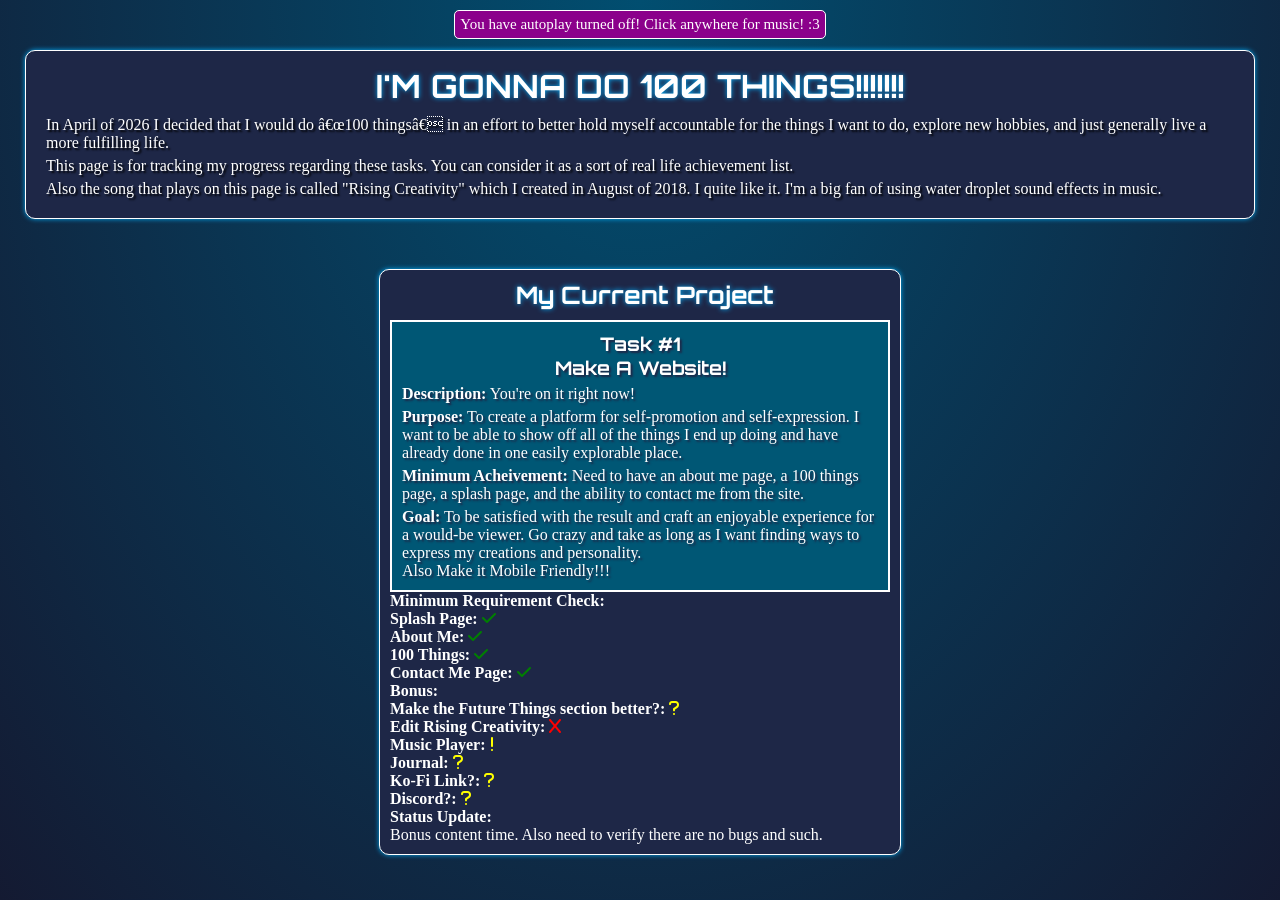
==== 100things.html @ 9cbc9d58 "Update" ====
<!DOCTYPE html>
<html lang="en">
    <head>
        <!-- Mobile Formatting -->
        <meta name="viewport" content="width=device-width, initial-scale=1.0">
        <!-- Icon -->
        <link rel="icon" href="Icon.ico">
        <!-- Title -->
        <title>100 Things</title>
        <!-- Font Awesome -->
        <link rel="stylesheet" href="https://cdnjs.cloudflare.com/ajax/libs/font-awesome/6.0.0/css/all.min.css" integrity="sha512-9usAa10IRO0HhonpyAIVpjrylPvoDwiPUiKdWk5t3PyolY1cOd4DSE0Ga+ri4AuTroPR5aQvXU9xC6qOPnzFeg==" crossorigin="anonymous" referrerpolicy="no-referrer">
        <!-- Fonts -->
        <link rel="preload" href="Star.ttf" as="font" type="font/ttf" crossorigin>
        <link rel="preconnect" href="https://fonts.googleapis.com">
        <link rel="preconnect" href="https://fonts.gstatic.com" crossorigin>
        <link href="https://fonts.googleapis.com/css2?family=Oregano:ital@0;1&Caudex:ital,wght@0,400;0,700;1,400;1,700&family=Architects+Daughter&family=Dancing+Script:wght@400..700&family=Indie+Flower&family=Orbitron:wght@400..900&family=Philosopher:ital,wght@0,400;0,700;1,400;1,700&family=Hachi+Maru+Pop&display=swap" rel="stylesheet">
        <!-- JQUERY -->
        <script src="https://code.jquery.com/jquery-3.5.1.min.js" integrity="sha256-9/aliU8dGd2tb6OSsuzixeV4y/faTqgFtohetphbbj0=" crossorigin="anonymous"></script>
        <!-- Scripts -->
        <script src="music.js"></script>
        <script defer src="100things.js"></script>
        <!-- Styles -->
        <link rel="stylesheet" href="main.css">
        <link rel="stylesheet" href="100things.css">
    </head>
    <body>
        <main>
            <div id="title-desc">
                <h1 id="title">I'M GONNA DO 100 THINGS!!!!!!!</h1>
                <section id="description">
                    <p>In April of 2026 I decided that I would do “100 things” in an effort to better hold myself accountable for the things I want to do, explore new hobbies, and just generally live a more fulfilling life.</p>
                    <p>This page is for tracking my progress regarding these tasks. You can consider it as a sort of real life achievement list.</p>
                    <p>Also the song that plays on this page is called "Rising Creativity" which I created in August of 2018. I quite like it. I'm a big fan of using water droplet sound effects in music.</p>
                </section>
            </div>
            <div id="main-task">
                <h2 id="main-task-title">My Current Project</h2>
                <section class="task">
                    <h3 class="task-title">Task #1</h3>
                    <h3 class="task-title">Make A Website!</h3>
                    <p class="task-description"><b>Description:</b> You're on it right now!</p>
                    <p class="purpose"><b>Purpose:</b> To create a platform for self-promotion and self-expression. I want to be able to show off all of the things I end up doing and have already done in one easily explorable place.</p>
                    <p class="minimum-acheivement"><b>Minimum Acheivement:</b> Need to have an about me page, a 100 things page, a splash page, and the ability to contact me from the site.</p>
                    <p class="goal"><b>Goal:</b> To be satisfied with the result and craft an enjoyable experience for a would-be viewer. Go crazy and take as long as I want finding ways to express my creations and personality.</p>
                    <p>Also Make it Mobile Friendly!!!</p>
                </section>
                <section id="main-task-bonus">
                    <p class="glow"><b>Minimum Requirement Check:</b></p>
                    <p><b>Splash Page:</b> <i class="fa-solid fa-check"></i></p>
                    <p><b>About Me:</b> <i class="fa-solid fa-check"></i></p>
                    <p><b>100 Things:</b> <i class="fa-solid fa-check"></i></p>
                    <p><b>Contact Me Page:</b> <i class="fa-solid fa-check"></i></p>
                    <p class="glow"><b>Bonus:</b></p>
                    <p><b>Make the Future Things section better?:</b> <i class="fa-solid fa-question"></i></p>
                    <p><b>Edit Rising Creativity:</b> <i class="fa-solid fa-x"></i></p>
                    <p><b>Music Player:</b> <i class="fa-solid fa-exclamation"></i></p>
                    <p><b>Journal:</b> <i class="fa-solid fa-question"></i></p>
                    <p><b>Ko-Fi Link?:</b> <i class="fa-solid fa-question"></i></p>
                    <p><b>Discord?:</b> <i class="fa-solid fa-question"></i></p>
                    <p class="glow"><b>Status Update:</b></p> 
                    <p>Bonus content time. Also need to verify there are no bugs and such.</p>
                </section>
                <!-- <i class="fa-solid fa-check"></i> -->
                <!-- <i class="fa-solid fa-exclamation"></i> -->
                <!-- <i class="fa-solid fa-question"></i> -->
                <!-- <i class="fa-solid fa-x"></i> --> 
            </div>
            <div id="future-things">
                <h2 id="future-things-title">Future Things</h2>
                <div id="task-grid">
                    <section class="task">
                        <h3 class="task-title">Task #???</h3>
                        <h3 class="task-title">Catch A Fish And Cook It</h3>
                        <p class="task-description"><b>Description:</b> I-a catch-a da feesh.</p>
                        <p class="purpose"><b>Purpose:</b> To go on an adventure and experience new things!</p>
                        <p class="minimum-acheivement"><b>Minimum Acheivement:</b> Catch and cook a fish!</p>
                        <p class="goal"><b>Goal:</b> Eat a fish of my own catching.</p>
                    </section>
                    <section class="task">
                        <h3 class="task-title">Task #???</h3>
                        <h3 class="task-title">Make a Successful Erotic Audio (Beat My High Score)</h3>
                        <p class="task-description"><b>Description:</b> Create erotic audios and post them to GWA.</p>
                        <p class="purpose"><b>Purpose:</b> This was fun when I did it the first time around. I wanna try it again.</p>
                        <p class="minimum-acheivement"><b>Minimum Acheivement:</b> Post 7 erotic audios.</p>
                        <p class="goal"><b>Goal:</b> Get more listens on a new audio than my old ones got.</p>
                    </section>
                    <section class="task">
                        <h3 class="task-title">Task #???</h3>
                        <h3 class="task-title">Make Business Cards</h3>
                        <p class="task-description"><b>Description:</b> Make a bunch of custom business cards and such.</p>
                        <p class="purpose"><b>Purpose:</b> Something to give people I meet to promote myself and feed traffic to my creations.</p>
                        <p class="minimum-acheivement"><b>Minimum Acheivement:</b> Make the business cards.</p>
                        <p class="goal"><b>Goal:</b> Include custom artwork on the card.</p>
                    </section>
                    <section class="task">
                        <h3 class="task-title">Task #???</h3>
                        <h3 class="task-title">Make A Song With Tina</h3>
                        <p class="task-description"><b>Description:</b> Create a lyrical song with Tina!</p>
                        <p class="purpose"><b>Purpose:</b> Engage in collaborative creation!</p>
                        <p class="minimum-acheivement"><b>Minimum Acheivement:</b> Produce a song.</p>
                        <p class="goal"><b>Goal:</b> Produce the song? Should think about this more once I actually intend on doing it.</p>
                    </section>
                    <section class="task">
                        <h3 class="task-title">Task #???</h3>
                        <h3 class="task-title">Learn to Draw Pts I, II, & III</h3>
                        <p class="task-description"><b>Description:</b> I want to learn to draw!</p>
                        <p class="purpose"><b>Purpose:</b> To become an artist!</p>
                        <p class="minimum-acheivement"><b>Minimum Acheivement:</b> Finish Proko Introduction to Drawing, Figure Course, and Drawabox</p>
                        <p class="goal"><b>Goal:</b> Once done, fulfill all of the 'commissions' Tina has given me.</p>
                    </section>
                    <section class="task">
                        <h3 class="task-title">Task #???</h3>
                        <h3 class="task-title">Build Something</h3>
                        <p class="task-description"><b>Description:</b> I'm not sure what yet.</p>
                        <p class="purpose"><b>Purpose:</b> ???</p>
                        <p class="minimum-acheivement"><b>Minimum Acheivement:</b> Build da thing.</p>
                        <p class="goal"><b>Goal:</b> ???</p>
                    </section>
                    <section class="task">
                        <h3 class="task-title">Task #???</h3>
                        <h3 class="task-title">Organize Physical Competition</h3>
                        <p class="task-description"><b>Description:</b> I wanna do some sports with the girls (and boys).</p>
                        <p class="purpose"><b>Purpose:</b> Competition, Physical Activity, Something Fun To Pour Our Spirits Into!</p>
                        <p class="minimum-acheivement"><b>Minimum Acheivement:</b> Organize and participate in SPORTS.</p>
                        <p class="goal"><b>Goal:</b> Win!</p>
                    </section>
                    <section class="task">
                        <h3 class="task-title">Task #???</h3>
                        <h3 class="task-title">Perform at Open Mic Pts I & II</h3>
                        <p class="task-description"><b>Description:</b>  Go to an open mic and sing or something!</p>
                        <p class="purpose"><b>Purpose:</b> Put myself out there and perform!</p>
                        <p class="minimum-acheivement"><b>Minimum Acheivement:</b> Perform in front of a crowd. Level 1: Karaoke, Level 2: Something Original</p>
                        <p class="goal"><b>Goal:</b> Don't mess up!</p>
                    </section>
                    <section class="task">
                        <h3 class="task-title">Task #???</h3>
                        <h3 class="task-title">Compose and Conduct a Musical Performance</h3>
                        <p class="task-description"><b>Description:</b> This one's gonna be a tough one. Lots of practice and training will be required. This is like a months long endeavor.</p>
                        <p class="purpose"><b>Purpose:</b> Perform my music, live.</p>
                        <p class="minimum-acheivement"><b>Minimum Acheivement:</b> Perform for any friends not participating.</p>
                        <p class="goal"><b>Goal:</b> Perform publically somehow? Network to make this happen? Contact a university? A community center? Not sure.</p>
                    </section>
                    <section class="task">
                        <h3 class="task-title">Task #???</h3>
                        <h3 class="task-title">Make a Friend!</h3>
                        <p class="task-description"><b>Description:</b> (Silly Style) This is just an excuse to put myself out there and socialize with people who seem cool.</p>
                        <p class="purpose"><b>Purpose:</b> Make friends and socialize.</p>
                        <p class="minimum-acheivement"><b>Minimum Acheivement:</b> My new friend must sign a document saying they are my friend. (It is okay if real lasting friendship does not come from this. It's not actually about this.)</p>
                        <p class="goal"><b>Goal:</b> It's not about that, but maybe the full goal is to still make real lasting friends anyway.</p>
                    </section>
                    <section class="task">
                        <h3 class="task-title">Task #???</h3>
                        <h3 class="task-title">Run a Full Tabletop Roleplaying Scenario</h3>
                        <p class="task-description"><b>Description:</b> Be the GAME MASTER.</p>
                        <p class="purpose"><b>Purpose:</b> I have so many rpg ideas but I've never gotten one off the ground. Let's actually commit to making it happen this time.</p>
                        <p class="minimum-acheivement"><b>Minimum Acheivement:</b> One Full Scenario Completed</p>
                        <p class="goal"><b>Goal:</b> Maybe try to do a full campaign though?</p>
                    </section>
                    <section class="task">
                        <h3 class="task-title">Task #???</h3>
                        <h3 class="task-title">Kamigawa Cube</h3>
                        <p class="task-description"><b>Description:</b> Make a Kamigawa Cube for Tina and friends to play magic.</p>
                        <p class="purpose"><b>Purpose:</b> NEO is still my favorite set of all time and I wanna introduce Tina to sealed with a set I know is fire.</p>
                        <p class="minimum-acheivement"><b>Minimum Acheivement:</b> Create and play a game with the cube.</p>
                        <p class="goal"><b>Goal:</b> Same as minimum achievement.</p>
                    </section>
                    <section class="task">
                        <h3 class="task-title">Task #???</h3>
                        <h3 class="task-title">Diner Day!</h3>
                        <p class="task-description"><b>Description:</b> Run a fake diner with Tina!</p>
                        <p class="purpose"><b>Purpose:</b> Family gets together and eats good food and has a good time! Tina and I get to have fun makin things!</p>
                        <p class="minimum-acheivement"><b>Minimum Acheivement:</b> Not sure yet.</p>
                        <p class="goal"><b>Goal:</b> Not sure yet.</p>
                    </section>
                    <section class="task">
                        <h3 class="task-title">Task #???</h3>
                        <h3 class="task-title">Finish My Writing Ideas (Mult-Part)</h3>
                        <p class="task-description"><b>Description:</b> Finish all my writings.</p>
                        <p class="purpose"><b>Purpose:</b> I gotta commit to finisihing the things I make!</p>
                        <p class="minimum-acheivement"><b>Minimum Acheivement:</b> Finish all da writings. Can switch off of this task everytime I finish one.</p>
                        <p class="goal"><b>Goal:</b> Same as minimum achievement.</p>
                    </section>
                    <section class="task">
                        <h3 class="task-title">Task #???</h3>
                        <h3 class="task-title">Compose a Full Album of Instrumental Themes</h3>
                        <p class="task-description"><b>Description:</b> I can remake the Steve themes? Make new ones? Do something different entirely? Will have to think on it.</p>
                        <p class="purpose"><b>Purpose:</b> I've been kinda feeling the urge to compose recently. Might focus on this next after the website is done.</p>
                        <p class="minimum-acheivement"><b>Minimum Acheivement:</b> Album of at least... 5 songs?</p>
                        <p class="goal"><b>Goal:</b> Go even further beyond!</p>
                    </section>
                    <section class="task">
                        <h3 class="task-title">Task #???</h3>
                        <h3 class="task-title">Beat [Nine Sols],[Terraria],[Factorio],[Disco Elysium],[Entire MGS Series]</h3>
                        <p class="task-description"><b>Description:</b> I gots to actually sit down and commit to finishin da vidya games.</p>
                        <p class="purpose"><b>Purpose:</b> Beat good games. Experience good art.</p>
                        <p class="minimum-acheivement"><b>Minimum Acheivement:</b> Beat the game.</p>
                        <p class="goal"><b>Goal:</b> Max out the game when appropriate.</p>
                    </section>
                    <section class="task">
                        <h3 class="task-title">Task #???</h3>
                        <h3 class="task-title">Design a Character, Make a Vtuber Model</h3>
                        <p class="task-description"><b>Description:</b> I want to design Luna, and then make a vtuber model for her, and then stream with it. Streaming is a task for another day though. I gotta learn how to draw better first.</p>
                        <p class="purpose"><b>Purpose:</b> Kinda wanna stream all the games I'm gonna play, but I need a model for that, and I need to have a design for that. Which means drawing comes before this one.</p>
                        <p class="minimum-acheivement"><b>Minimum Acheivement:</b> Make a model.</p>
                        <p class="goal"><b>Goal:</b> Have it be fucking beautiful and adorable.</p>
                    </section>

                </div>
            </div>
            <div id="final-task-container">
                <h2 id="final-task-title">The Final Task</h2>
                <div id="the-final-task">
                        <section class="task" id="final-task">
                            <h3 class="task-title">Task #100</h3>
                            <h3 class="task-title">100% Celeste (Every Golden Strawberry)</h3>
                            <p class="task-description"><b>Description:</b> This is the big one. And I want it to be last. I want to get every golden strawberry while streaming with my vtuber model that I made. The ultimate final challenge to overcome. The end of a long and beautiful journey.</p>
                            <p class="purpose"><b>Purpose:</b> There is a top to this mountain. And I must reach it.</p>
                            <p class="minimum-acheivement"><b>Minimum Acheivement:</b> There is no minimum achievement. It's all or nothing. A true test of my will.</p>
                            <p class="goal"><b>Goal:</b> 100% Celeste</p>
                        </section>
                </div>
            </div>
            <a id="splash-page" href="index.html">Return to Splash Page</a>
        </main>
    </body>
    <audio autoplay id="song">
        <source src="RisingCreativity.mp3" type="audio/ogg">
    </audio>
</html>
---- main.css ----
@font-face {
  font-family: StarLitNight;
  src: url('Star.ttf');
}

:root{
    --Mikey: rgb(4, 255, 171);
    --Melody: burlywood;
    --KittyWolf: magenta;
    --PhoenixSteve: rgb(0, 174, 255);
    --Marshmallow: pink;
    --Luna: rgb(164, 77, 190);
    --Color: var(--Melody);
    --Color2: var(--KittyWolf);
    --Color3: var(--PhoenixSteve);
    --Color4: var(--Marshmallow);
    interpolate-size: allow-keywords;
}

*{
    margin: 0;
    padding: 0;
    box-sizing: border-box;
    cursor: default;
}

html{
    height: 100%;
    width: 100%;
}

menu{
    list-style-type: none;
}

body{
    height: 100%;
    width: 100%;

    display:flex;
    justify-content: center;
    align-items:center;
    flex-direction:column;

    background-color: black;
    color: white;

    overflow: hidden;
}

#title-section{
    display:flex;
    flex-direction:row;
}

#welcome-message{
    text-align:center;
    border-bottom: solid;
    border-bottom-color: var(--Color);
    margin-bottom: 5px;
    padding-bottom: 3px;
    height: 50px;
    font-family:"Jura";
}

#title-text{
    display:flex;
    flex-direction:column;
}

#title-image{

}

#quick-nav{
    text-align: center;
    display:flex;
    flex-direction:row;
    justify-content: center;;
    width:500px;
    padding-bottom:10px;
    font-family:"Jura";
    max-width:-webkit-fill-available;
    max-width: -moz-available;
}
.quick-nav-button{
    text-align:center;
    width: -moz-available;
    width: -webkit-fill-available;
}

#main-section{
    text-align:center;
    margin-top:5px;
    padding: 20px;
    padding-top:10px;
    /* mobile */
    width:inherit;
    align-items: center;
    display: flex;
    flex-direction: column;
}
li{
    padding-top:10px;
}
.link-title:hover{
    cursor:pointer;
}

a:link {
  color: var(--Color4);
  background-color: transparent;
  text-decoration: none;
}

a:visited {
  color: white;
  background-color: transparent;
  text-decoration: none;
}
a.color2:link {
  color: var(--Color2);
  background-color: transparent;
  text-decoration: none;
}

a.color3:link {
  color: var(--Color3);
  background-color: transparent;
  text-decoration: none;
}

a.quick-nav-button:link{
color: white;
  background-color: transparent;
  text-decoration: none;
}
a.quick-nav-button:visited{
    color: white;
  background-color: transparent;
  text-decoration: none;
}

.quick-nav-button:hover{
    cursor:pointer;
}

.Mikey{
    color: var(--Mikey);
    font-family:"Philosopher";
}

.Melody{
    color: var(--Melody);
    font-family:"Dancing Script";
}

.KittyWolf{
    color: var(--KittyWolf);
    font-family:"Architects Daughter";
}

.PhoenixSteve{
    color: var(--PhoenixSteve);
    font-family:"Orbitron";
}

.Marshmallow{
    color: var(--Marshmallow);
    font-family:"Indie Flower";
}

.Luna{
    color: var(--Luna);
    font-family:"StarLitNight"
}

#silly-quote{
    text-align:center;
    border-bottom: solid;
    border-color: var(--Color);
    padding-bottom: 5px;
    font-family: "architects daughter";
    user-select: none; 
}
#silly-quote:hover{
    cursor:pointer;
}

.fa-reddit{
    color: #FF5700;
    background-color:white;
    border-radius: 100%;
}

.fa-youtube{
    color:#FF0000;
    background-color:white;
    border-radius:5px;
}

#options{
    font-size:16px;
}

.link-title{
    font-family:"Jura";
    font-weight:bold;
}
.link-description{
    font-weight: normal;
}

#music-popup{
    position: absolute;
    top: 0;
    background-color: darkmagenta;
    padding: 5px;
    border: solid 1px;
    border-radius: 5px;
    font-family: "Jura";
    font-size: 15px;
    margin-top: 10px;
    transition: 1000ms;
    transform: translateY(-100px);
    text-align:center;
}

#play-music{
    padding-top:5px;
    font-family:Jura;
    position:absolute;
    bottom:10px;
    text-align:center;
}
#play-music:hover{
    cursor:pointer;
    color:aqua;
}

#splash-page{
    padding-top:5px;
    font-family:Jura;
    position:absolute;
    bottom:10px;
}

#splash-page:hover{
    cursor:pointer;
    color:aqua;
}

a#splash-page:link{
    color: white;
    background-color: transparent;
    text-decoration: none;
}

.fa-check{
    color:green;
}

.fa-exclamation{
    color:yellow;
}
.fa-question{
    color:yellow;
}

.fa-x{
    color: red;
}
---- 100things.css ----
#title{
    font-family: "Orbitron";
    color: white;
    text-shadow: 0px 0px 5px #03A9F4;   
    text-align: center;
    padding-top:5px;
}
body{
    background: rgb(1, 78, 112);
    background: radial-gradient(at top, rgba(1, 78, 112, 1) 0%, rgba(20, 26, 50, 1) 100%);
    justify-content: flex-start;
    overflow:hidden;
}

#title-desc{
    margin-top: 50px;
    padding: 10px;
    margin-left: 25px;
    margin-right: 25px;
    background-color: #1E2747;
    border: solid 1px white;
    border-radius: 10px;
    box-shadow: 0px 0px 5px #03A9F4;
}

#description{
    padding: 10px;
    font-family: "Jura";
    text-shadow: 2px 2px 2px #000000;
    padding-bottom:5px;
}

#description > p {
    padding-bottom:5px;
}

#main-task{
    margin: 50px;
    padding: 10px;
    padding-right:0px;
    background-color: #1E2747;
    border: solid 1px white;
    border-radius: 10px;
    box-shadow: 0px 0px 5px #03A9F4;
    margin-left:25px;
    margin-right:25px;
}

#main-task-title{
    font-family:"Orbitron";
    text-align:center;
    text-shadow: 0px 0px 5px #03A9F4;
}

#future-things-title{
    font-family:"Orbitron";
    text-align:center;
    text-shadow: 0px 0px 5px #03A9F4;
}

.task{
    background-color: #005775;
    border: solid white 2px;
    padding: 10px;
    margin-top: 10px;
    font-family:"Jura";
    text-shadow: 2px 2px 2px #1E2747;
    margin-right:10px;
    max-width:500px;
}

.task-title{
    font-family: 'Orbitron';
    text-align:center;
}

#future-things{
    background-color: #1E2747;
    border: solid 1px white;
    border-radius: 10px;
    box-shadow: 0px 0px 5px #03A9F4;
    padding: 10px;
    padding-right:0px;
    max-width: 1542px;
    margin-bottom:10px;
    margin-left:25px;
    margin-right:25px;
}

#task-grid{
    display: flex;
    flex-wrap: wrap;
    justify-content: center;
}

.task-description{
    margin-top:5px;
    margin-bottom:5px;
}

.minimum-acheivement{
    margin-top:5px;
    margin-bottom:5px;
}

#splash-page{
    position:static;
    padding-bottom: 20px;
}

main{
    display: flex;
    flex-direction: column;
    align-items: center;
    overflow-y:scroll;
    width: 100%;
    height:100%;
}
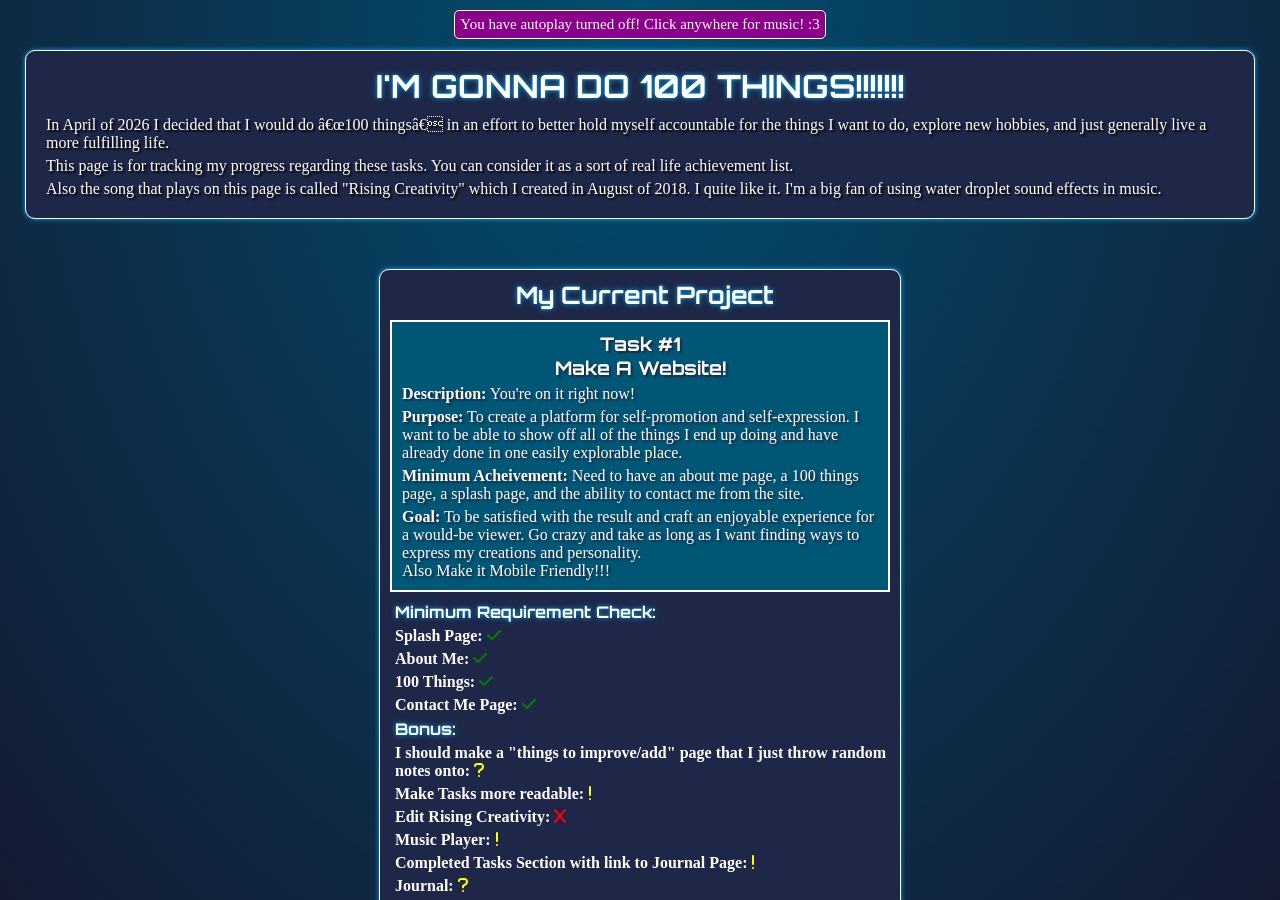
==== commit f3a376b0: "Late Night Update" ====
--- a/100things.html
+++ b/100things.html
@@ -51,9 +51,11 @@
                     <p><b>100 Things:</b> <i class="fa-solid fa-check"></i></p>
                     <p><b>Contact Me Page:</b> <i class="fa-solid fa-check"></i></p>
                     <p class="glow"><b>Bonus:</b></p>
-                    <p><b>Make the Future Things section better?:</b> <i class="fa-solid fa-question"></i></p>
+                    <p><b>I should make a "things to improve/add" page that I just throw random notes onto:</b> <i class="fa-solid fa-question"></i></p>
+                    <p><b>Make Tasks more readable:</b> <i class="fa-solid fa-exclamation"></i></p>
                     <p><b>Edit Rising Creativity:</b> <i class="fa-solid fa-x"></i></p>
                     <p><b>Music Player:</b> <i class="fa-solid fa-exclamation"></i></p>
+                    <p><b>Completed Tasks Section with link to Journal Page:</b> <i class="fa-solid fa-exclamation"></i></p>
                     <p><b>Journal:</b> <i class="fa-solid fa-question"></i></p>
                     <p><b>Ko-Fi Link?:</b> <i class="fa-solid fa-question"></i></p>
                     <p><b>Discord?:</b> <i class="fa-solid fa-question"></i></p>
@@ -65,11 +67,22 @@
                 <!-- <i class="fa-solid fa-question"></i> -->
                 <!-- <i class="fa-solid fa-x"></i> --> 
             </div>
+            <div id="completed-tasks">
+                <h2 id="completed-tasks-title">Completed Tasks</h2>
+                <section class="task completed-task">
+                    <h3 class="task-title">Task #1</h3>
+                    <h3 class="task-title">Make A Website!</h3>
+                    <p class="task-description"><b>Finished Product</b></p>
+                    <div class="product">
+                        <p><a href="https://lunakittywolf.github.io">My Site!</a></p>
+                        <p>You're on it right now!</p>
+                    </div>
+                </section>
+            </div>
             <div id="future-things">
                 <h2 id="future-things-title">Future Things</h2>
                 <div id="task-grid">
                     <section class="task">
-                        <h3 class="task-title">Task #???</h3>
                         <h3 class="task-title">Catch A Fish And Cook It</h3>
                         <p class="task-description"><b>Description:</b> I-a catch-a da feesh.</p>
                         <p class="purpose"><b>Purpose:</b> To go on an adventure and experience new things!</p>
@@ -77,7 +90,6 @@
                         <p class="goal"><b>Goal:</b> Eat a fish of my own catching.</p>
                     </section>
                     <section class="task">
-                        <h3 class="task-title">Task #???</h3>
                         <h3 class="task-title">Make a Successful Erotic Audio (Beat My High Score)</h3>
                         <p class="task-description"><b>Description:</b> Create erotic audios and post them to GWA.</p>
                         <p class="purpose"><b>Purpose:</b> This was fun when I did it the first time around. I wanna try it again.</p>
@@ -85,7 +97,6 @@
                         <p class="goal"><b>Goal:</b> Get more listens on a new audio than my old ones got.</p>
                     </section>
                     <section class="task">
-                        <h3 class="task-title">Task #???</h3>
                         <h3 class="task-title">Make Business Cards</h3>
                         <p class="task-description"><b>Description:</b> Make a bunch of custom business cards and such.</p>
                         <p class="purpose"><b>Purpose:</b> Something to give people I meet to promote myself and feed traffic to my creations.</p>
@@ -93,7 +104,6 @@
                         <p class="goal"><b>Goal:</b> Include custom artwork on the card.</p>
                     </section>
                     <section class="task">
-                        <h3 class="task-title">Task #???</h3>
                         <h3 class="task-title">Make A Song With Tina</h3>
                         <p class="task-description"><b>Description:</b> Create a lyrical song with Tina!</p>
                         <p class="purpose"><b>Purpose:</b> Engage in collaborative creation!</p>
@@ -101,7 +111,6 @@
                         <p class="goal"><b>Goal:</b> Produce the song? Should think about this more once I actually intend on doing it.</p>
                     </section>
                     <section class="task">
-                        <h3 class="task-title">Task #???</h3>
                         <h3 class="task-title">Learn to Draw Pts I, II, & III</h3>
                         <p class="task-description"><b>Description:</b> I want to learn to draw!</p>
                         <p class="purpose"><b>Purpose:</b> To become an artist!</p>
@@ -109,7 +118,6 @@
                         <p class="goal"><b>Goal:</b> Once done, fulfill all of the 'commissions' Tina has given me.</p>
                     </section>
                     <section class="task">
-                        <h3 class="task-title">Task #???</h3>
                         <h3 class="task-title">Build Something</h3>
                         <p class="task-description"><b>Description:</b> I'm not sure what yet.</p>
                         <p class="purpose"><b>Purpose:</b> ???</p>
@@ -117,7 +125,6 @@
                         <p class="goal"><b>Goal:</b> ???</p>
                     </section>
                     <section class="task">
-                        <h3 class="task-title">Task #???</h3>
                         <h3 class="task-title">Organize Physical Competition</h3>
                         <p class="task-description"><b>Description:</b> I wanna do some sports with the girls (and boys).</p>
                         <p class="purpose"><b>Purpose:</b> Competition, Physical Activity, Something Fun To Pour Our Spirits Into!</p>
@@ -125,7 +132,6 @@
                         <p class="goal"><b>Goal:</b> Win!</p>
                     </section>
                     <section class="task">
-                        <h3 class="task-title">Task #???</h3>
                         <h3 class="task-title">Perform at Open Mic Pts I & II</h3>
                         <p class="task-description"><b>Description:</b>  Go to an open mic and sing or something!</p>
                         <p class="purpose"><b>Purpose:</b> Put myself out there and perform!</p>
@@ -133,7 +139,6 @@
                         <p class="goal"><b>Goal:</b> Don't mess up!</p>
                     </section>
                     <section class="task">
-                        <h3 class="task-title">Task #???</h3>
                         <h3 class="task-title">Compose and Conduct a Musical Performance</h3>
                         <p class="task-description"><b>Description:</b> This one's gonna be a tough one. Lots of practice and training will be required. This is like a months long endeavor.</p>
                         <p class="purpose"><b>Purpose:</b> Perform my music, live.</p>
@@ -141,7 +146,6 @@
                         <p class="goal"><b>Goal:</b> Perform publically somehow? Network to make this happen? Contact a university? A community center? Not sure.</p>
                     </section>
                     <section class="task">
-                        <h3 class="task-title">Task #???</h3>
                         <h3 class="task-title">Make a Friend!</h3>
                         <p class="task-description"><b>Description:</b> (Silly Style) This is just an excuse to put myself out there and socialize with people who seem cool.</p>
                         <p class="purpose"><b>Purpose:</b> Make friends and socialize.</p>
@@ -149,7 +153,6 @@
                         <p class="goal"><b>Goal:</b> It's not about that, but maybe the full goal is to still make real lasting friends anyway.</p>
                     </section>
                     <section class="task">
-                        <h3 class="task-title">Task #???</h3>
                         <h3 class="task-title">Run a Full Tabletop Roleplaying Scenario</h3>
                         <p class="task-description"><b>Description:</b> Be the GAME MASTER.</p>
                         <p class="purpose"><b>Purpose:</b> I have so many rpg ideas but I've never gotten one off the ground. Let's actually commit to making it happen this time.</p>
@@ -157,7 +160,6 @@
                         <p class="goal"><b>Goal:</b> Maybe try to do a full campaign though?</p>
                     </section>
                     <section class="task">
-                        <h3 class="task-title">Task #???</h3>
                         <h3 class="task-title">Kamigawa Cube</h3>
                         <p class="task-description"><b>Description:</b> Make a Kamigawa Cube for Tina and friends to play magic.</p>
                         <p class="purpose"><b>Purpose:</b> NEO is still my favorite set of all time and I wanna introduce Tina to sealed with a set I know is fire.</p>
@@ -165,7 +167,6 @@
                         <p class="goal"><b>Goal:</b> Same as minimum achievement.</p>
                     </section>
                     <section class="task">
-                        <h3 class="task-title">Task #???</h3>
                         <h3 class="task-title">Diner Day!</h3>
                         <p class="task-description"><b>Description:</b> Run a fake diner with Tina!</p>
                         <p class="purpose"><b>Purpose:</b> Family gets together and eats good food and has a good time! Tina and I get to have fun makin things!</p>
@@ -173,7 +174,6 @@
                         <p class="goal"><b>Goal:</b> Not sure yet.</p>
                     </section>
                     <section class="task">
-                        <h3 class="task-title">Task #???</h3>
                         <h3 class="task-title">Finish My Writing Ideas (Mult-Part)</h3>
                         <p class="task-description"><b>Description:</b> Finish all my writings.</p>
                         <p class="purpose"><b>Purpose:</b> I gotta commit to finisihing the things I make!</p>
@@ -181,7 +181,6 @@
                         <p class="goal"><b>Goal:</b> Same as minimum achievement.</p>
                     </section>
                     <section class="task">
-                        <h3 class="task-title">Task #???</h3>
                         <h3 class="task-title">Compose a Full Album of Instrumental Themes</h3>
                         <p class="task-description"><b>Description:</b> I can remake the Steve themes? Make new ones? Do something different entirely? Will have to think on it.</p>
                         <p class="purpose"><b>Purpose:</b> I've been kinda feeling the urge to compose recently. Might focus on this next after the website is done.</p>
@@ -189,7 +188,6 @@
                         <p class="goal"><b>Goal:</b> Go even further beyond!</p>
                     </section>
                     <section class="task">
-                        <h3 class="task-title">Task #???</h3>
                         <h3 class="task-title">Beat [Nine Sols],[Terraria],[Factorio],[Disco Elysium],[Entire MGS Series]</h3>
                         <p class="task-description"><b>Description:</b> I gots to actually sit down and commit to finishin da vidya games.</p>
                         <p class="purpose"><b>Purpose:</b> Beat good games. Experience good art.</p>
@@ -197,7 +195,6 @@
                         <p class="goal"><b>Goal:</b> Max out the game when appropriate.</p>
                     </section>
                     <section class="task">
-                        <h3 class="task-title">Task #???</h3>
                         <h3 class="task-title">Design a Character, Make a Vtuber Model</h3>
                         <p class="task-description"><b>Description:</b> I want to design Luna, and then make a vtuber model for her, and then stream with it. Streaming is a task for another day though. I gotta learn how to draw better first.</p>
                         <p class="purpose"><b>Purpose:</b> Kinda wanna stream all the games I'm gonna play, but I need a model for that, and I need to have a design for that. Which means drawing comes before this one.</p>
--- a/100things.css
+++ b/100things.css
@@ -44,6 +44,9 @@
     box-shadow: 0px 0px 5px #03A9F4;
     margin-left:25px;
     margin-right:25px;
+    align-items: center;
+    display: flex;
+    flex-direction: column;
 }
 
 #main-task-title{
@@ -66,7 +69,7 @@
     font-family:"Jura";
     text-shadow: 2px 2px 2px #1E2747;
     margin-right:10px;
-    max-width:500px;
+    width:500px;
 }
 
 .task-title{
@@ -115,4 +118,96 @@
     overflow-y:scroll;
     width: 100%;
     height:100%;
+}
+
+#main-task-bonus{
+    font-family: Jura;
+    max-width: 500px;
+    padding-top: 10px;
+}
+#main-task-bonus > p{
+    padding-bottom:5px;
+}
+
+.glow{
+    font-family: 'Orbitron';
+    text-shadow: 0px 0px 5px #03A9F4;
+}
+
+#the-final-task{
+    background-color: #f9e1f9;
+    border: solid 1px white;
+    border-radius: 10px;
+    box-shadow: 0px 0px 20px #d478ff;
+    padding: 10px;
+    padding-right: 0px;
+    max-width: 1542px;
+    margin-bottom: 10px;
+    margin-left: 25px;
+    margin-right: 25px;
+    padding-top: 0px;
+    margin-top:10px;
+}
+
+#final-task{
+    background-color: #890080;
+}
+
+#final-task-container{
+    background: radial-gradient(rgb(185 80 155) 50%, rgba(246, 42, 147, 1) 100%);
+    border: solid 1px white;
+    border-radius: 10px;
+    box-shadow: 0px 0px 5px #03A9F4;
+    padding: 10px;
+    padding-right: 0px;
+    max-width: 1542px;
+    margin-bottom: 10px;
+    margin-left: 25px;
+    margin-right: 25px;
+    margin-top:20px;
+}
+#final-task-title{
+    font-family: "Orbitron";
+    text-align: center;
+    text-shadow: 0px 0px 5px #ef00ff;
+}
+
+.completed-task{
+    width:250px;
+}
+
+.completed-task > p{
+    text-align:center;
+}
+
+.product{
+    text-align:center;
+    background-color:#518e9b;
+    padding:10px;
+}
+
+a:hover{
+    cursor:pointer
+}
+
+#completed-tasks{
+    background-color: #1E2747;
+    border: solid 1px white;
+    border-radius: 10px;
+    box-shadow: 0px 0px 5px #03A9F4;
+    padding: 10px;
+    padding-right: 0px;
+    max-width: 1542px;
+    margin-bottom: 10px;
+    margin-left: 25px;
+    margin-right: 25px;
+    margin-bottom:50px;
+    margin-right: 10px;
+}
+
+#completed-tasks-title{
+    font-family: "Orbitron";
+    text-align: center;
+    text-shadow: 0px 0px 5px #03A9F4;
+    margin-right:10px;
 }
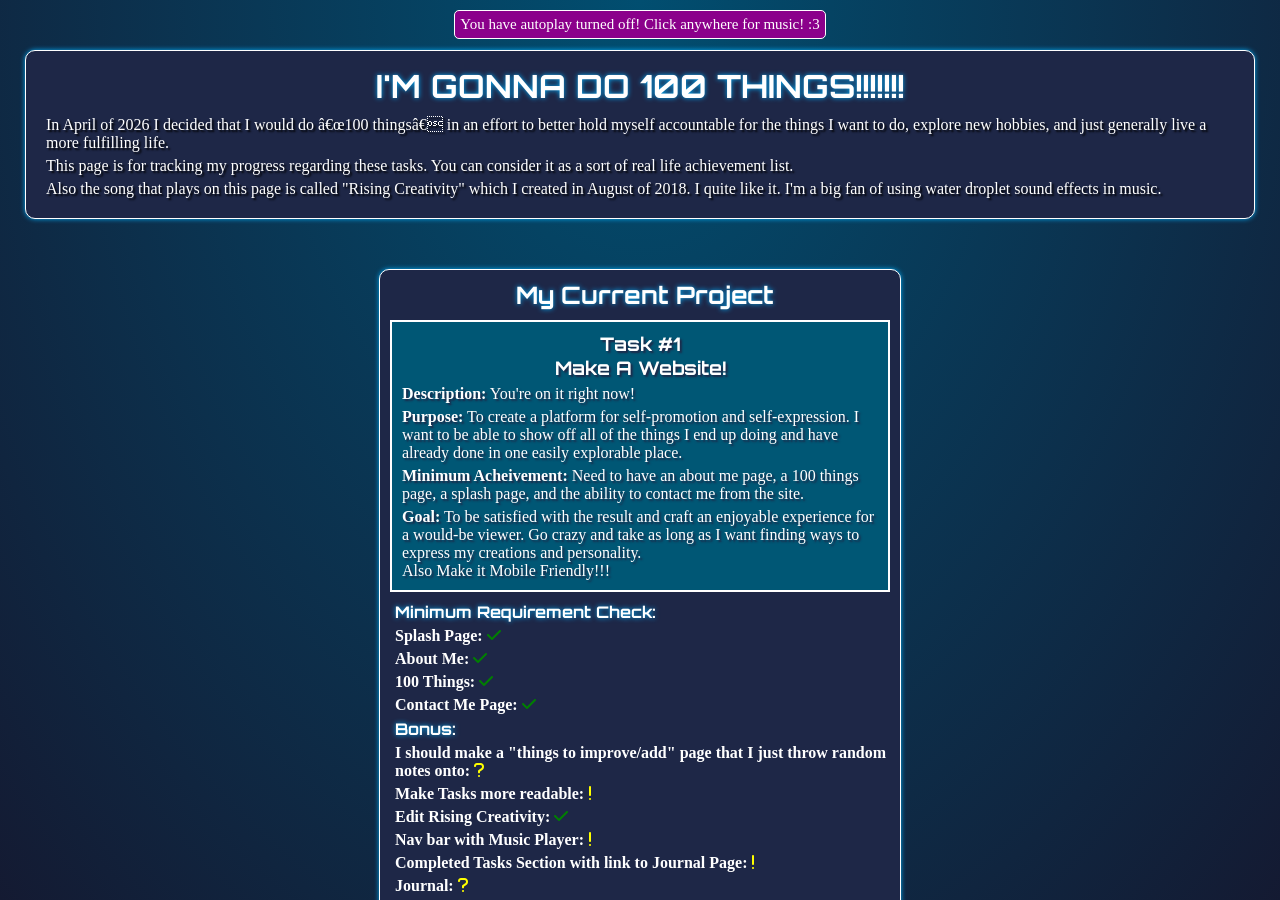
==== commit d7515bd9: "100 Things Update" ====
--- a/100things.html
+++ b/100things.html
@@ -53,12 +53,13 @@
                     <p class="glow"><b>Bonus:</b></p>
                     <p><b>I should make a "things to improve/add" page that I just throw random notes onto:</b> <i class="fa-solid fa-question"></i></p>
                     <p><b>Make Tasks more readable:</b> <i class="fa-solid fa-exclamation"></i></p>
-                    <p><b>Edit Rising Creativity:</b> <i class="fa-solid fa-x"></i></p>
-                    <p><b>Music Player:</b> <i class="fa-solid fa-exclamation"></i></p>
+                    <p><b>Edit Rising Creativity:</b> <i class="fa-solid fa-check"></i></p>
+                    <p><b>Nav bar with Music Player:</b> <i class="fa-solid fa-exclamation"></i></p>
                     <p><b>Completed Tasks Section with link to Journal Page:</b> <i class="fa-solid fa-exclamation"></i></p>
                     <p><b>Journal:</b> <i class="fa-solid fa-question"></i></p>
                     <p><b>Ko-Fi Link?:</b> <i class="fa-solid fa-question"></i></p>
                     <p><b>Discord?:</b> <i class="fa-solid fa-question"></i></p>
+                    <p><b>Organize Files Better</b> <i class="fa-solid fa-exclamation"></i></p>
                     <p class="glow"><b>Status Update:</b></p> 
                     <p>Bonus content time. Also need to verify there are no bugs and such.</p>
                 </section>
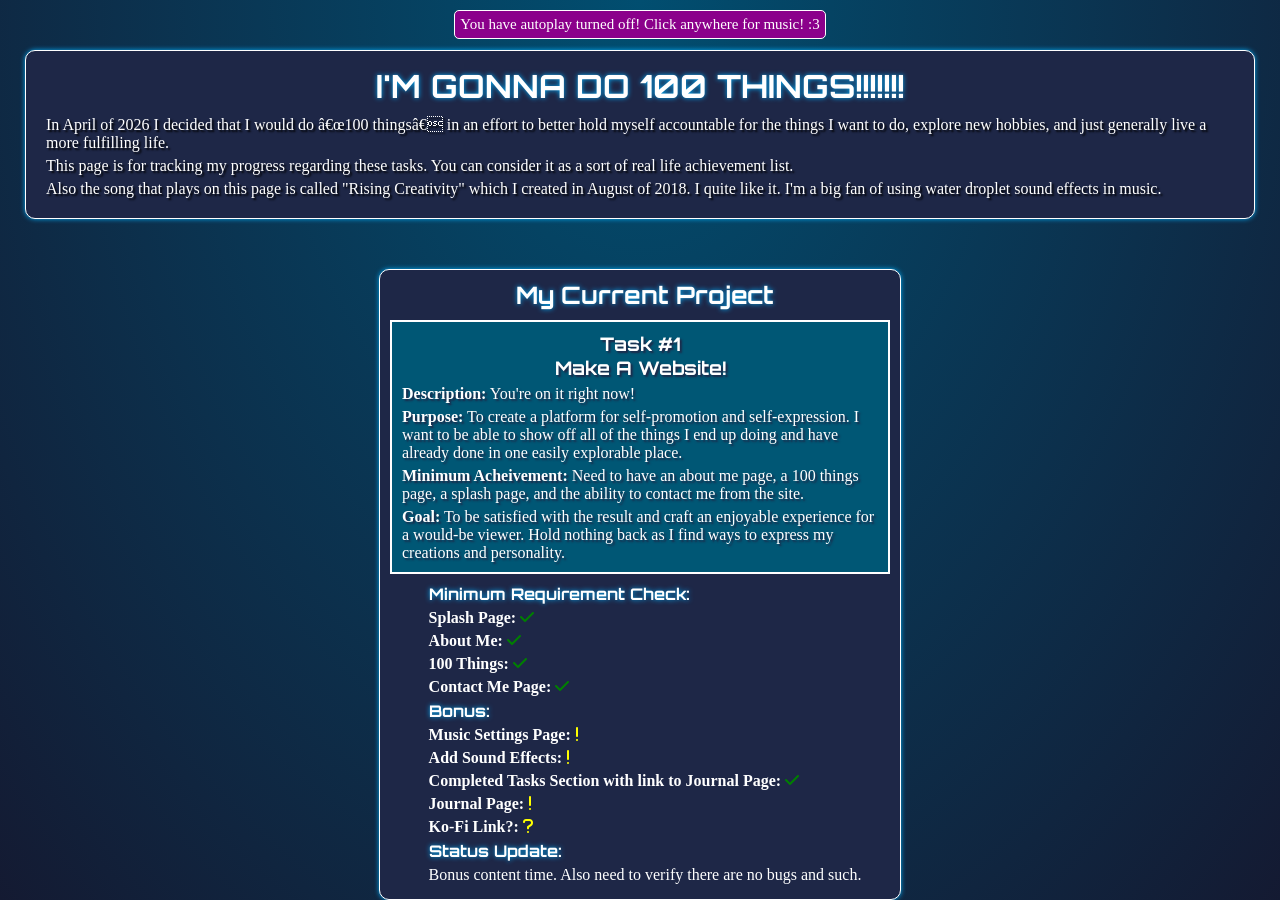
==== commit d60dc4be: "Added Music Volume and other changes" ====
--- a/100things.html
+++ b/100things.html
@@ -4,24 +4,24 @@
         <!-- Mobile Formatting -->
         <meta name="viewport" content="width=device-width, initial-scale=1.0">
         <!-- Icon -->
-        <link rel="icon" href="Icon.ico">
+        <link rel="icon" href="assets/Icon.ico">
         <!-- Title -->
         <title>100 Things</title>
         <!-- Font Awesome -->
         <link rel="stylesheet" href="https://cdnjs.cloudflare.com/ajax/libs/font-awesome/6.0.0/css/all.min.css" integrity="sha512-9usAa10IRO0HhonpyAIVpjrylPvoDwiPUiKdWk5t3PyolY1cOd4DSE0Ga+ri4AuTroPR5aQvXU9xC6qOPnzFeg==" crossorigin="anonymous" referrerpolicy="no-referrer">
         <!-- Fonts -->
-        <link rel="preload" href="Star.ttf" as="font" type="font/ttf" crossorigin>
+        <link rel="preload" href="assets/Star.ttf" as="font" type="font/ttf" crossorigin>
         <link rel="preconnect" href="https://fonts.googleapis.com">
         <link rel="preconnect" href="https://fonts.gstatic.com" crossorigin>
         <link href="https://fonts.googleapis.com/css2?family=Oregano:ital@0;1&Caudex:ital,wght@0,400;0,700;1,400;1,700&family=Architects+Daughter&family=Dancing+Script:wght@400..700&family=Indie+Flower&family=Orbitron:wght@400..900&family=Philosopher:ital,wght@0,400;0,700;1,400;1,700&family=Hachi+Maru+Pop&display=swap" rel="stylesheet">
         <!-- JQUERY -->
         <script src="https://code.jquery.com/jquery-3.5.1.min.js" integrity="sha256-9/aliU8dGd2tb6OSsuzixeV4y/faTqgFtohetphbbj0=" crossorigin="anonymous"></script>
         <!-- Scripts -->
-        <script src="music.js"></script>
-        <script defer src="100things.js"></script>
+        <script src="scripts/music.js"></script>
+        <script defer src="scripts/100things.js"></script>
         <!-- Styles -->
-        <link rel="stylesheet" href="main.css">
-        <link rel="stylesheet" href="100things.css">
+        <link rel="stylesheet" href="styles/main.css">
+        <link rel="stylesheet" href="styles/100things.css">
     </head>
     <body>
         <main>
@@ -35,14 +35,13 @@
             </div>
             <div id="main-task">
                 <h2 id="main-task-title">My Current Project</h2>
-                <section class="task">
+                <section class="current-task task">
                     <h3 class="task-title">Task #1</h3>
                     <h3 class="task-title">Make A Website!</h3>
                     <p class="task-description"><b>Description:</b> You're on it right now!</p>
-                    <p class="purpose"><b>Purpose:</b> To create a platform for self-promotion and self-expression. I want to be able to show off all of the things I end up doing and have already done in one easily explorable place.</p>
-                    <p class="minimum-acheivement"><b>Minimum Acheivement:</b> Need to have an about me page, a 100 things page, a splash page, and the ability to contact me from the site.</p>
-                    <p class="goal"><b>Goal:</b> To be satisfied with the result and craft an enjoyable experience for a would-be viewer. Go crazy and take as long as I want finding ways to express my creations and personality.</p>
-                    <p>Also Make it Mobile Friendly!!!</p>
+                    <p class="current-purpose purpose"><b>Purpose:</b> To create a platform for self-promotion and self-expression. I want to be able to show off all of the things I end up doing and have already done in one easily explorable place.</p>
+                    <p class="current-minimum-acheivement minimum-acheivement"><b>Minimum Acheivement:</b> Need to have an about me page, a 100 things page, a splash page, and the ability to contact me from the site.</p>
+                    <p class="current-goal goal"><b>Goal:</b> To be satisfied with the result and craft an enjoyable experience for a would-be viewer. Hold nothing back as I find ways to express my creations and personality.</p>
                 </section>
                 <section id="main-task-bonus">
                     <p class="glow"><b>Minimum Requirement Check:</b></p>
@@ -51,15 +50,11 @@
                     <p><b>100 Things:</b> <i class="fa-solid fa-check"></i></p>
                     <p><b>Contact Me Page:</b> <i class="fa-solid fa-check"></i></p>
                     <p class="glow"><b>Bonus:</b></p>
-                    <p><b>I should make a "things to improve/add" page that I just throw random notes onto:</b> <i class="fa-solid fa-question"></i></p>
-                    <p><b>Make Tasks more readable:</b> <i class="fa-solid fa-exclamation"></i></p>
-                    <p><b>Edit Rising Creativity:</b> <i class="fa-solid fa-check"></i></p>
-                    <p><b>Nav bar with Music Player:</b> <i class="fa-solid fa-exclamation"></i></p>
-                    <p><b>Completed Tasks Section with link to Journal Page:</b> <i class="fa-solid fa-exclamation"></i></p>
-                    <p><b>Journal:</b> <i class="fa-solid fa-question"></i></p>
+                    <p><b>Music Settings Page:</b> <i class="fa-solid fa-exclamation"></i></p>
+                    <p><b>Add Sound Effects:</b> <i class="fa-solid fa-exclamation"></i></p>
+                    <p><b>Completed Tasks Section with link to Journal Page:</b> <i class="fa-solid fa-check"></i></p>
+                    <p><b>Journal Page:</b> <i class="fa-solid fa-exclamation"></i></p>
                     <p><b>Ko-Fi Link?:</b> <i class="fa-solid fa-question"></i></p>
-                    <p><b>Discord?:</b> <i class="fa-solid fa-question"></i></p>
-                    <p><b>Organize Files Better</b> <i class="fa-solid fa-exclamation"></i></p>
                     <p class="glow"><b>Status Update:</b></p> 
                     <p>Bonus content time. Also need to verify there are no bugs and such.</p>
                 </section>
@@ -73,6 +68,7 @@
                 <section class="task completed-task">
                     <h3 class="task-title">Task #1</h3>
                     <h3 class="task-title">Make A Website!</h3>
+                    <a class="journal-link" href="journal/100things/1.html"><i class="fa-solid fa-pen-clip"></i> Journal Page <i class="fa-solid fa-pen-clip"></i></a>
                     <p class="task-description"><b>Finished Product</b></p>
                     <div class="product">
                         <p><a href="https://lunakittywolf.github.io">My Site!</a></p>
@@ -201,6 +197,13 @@
                         <p class="purpose"><b>Purpose:</b> Kinda wanna stream all the games I'm gonna play, but I need a model for that, and I need to have a design for that. Which means drawing comes before this one.</p>
                         <p class="minimum-acheivement"><b>Minimum Acheivement:</b> Make a model.</p>
                         <p class="goal"><b>Goal:</b> Have it be fucking beautiful and adorable.</p>
+                    </section>
+                    <section class="task">
+                        <h3 class="task-title">Successfully Grind on a Rail</h3>
+                        <p class="task-description"><b>Description:</b> With Rollerblades.</p>
+                        <p class="purpose"><b>Purpose:</b> It would be sick as hell.</p>
+                        <p class="minimum-acheivement"><b>Minimum Acheivement:</b> Successfully grind on a practice rail.</p>
+                        <p class="goal"><b>Goal:</b> Sucessfully hit a line in the wild.</p>
                     </section>
 
                 </div>
@@ -222,6 +225,6 @@
         </main>
     </body>
     <audio autoplay id="song">
-        <source src="RisingCreativity.mp3" type="audio/ogg">
+        <source src="music/RisingCreativity.mp3" type="audio/ogg">
     </audio>
 </html>
--- a/styles/main.css
+++ b/styles/main.css
@@ -0,0 +1,299 @@
+@font-face {
+  font-family: StarLitNight;
+  src: url('../assets/Star.ttf');
+}
+
+:root{
+    --Mikey: rgb(4, 255, 171);
+    --Melody: burlywood;
+    --KittyWolf: magenta;
+    --PhoenixSteve: rgb(0, 174, 255);
+    --Marshmallow: pink;
+    --Luna: rgb(164, 77, 190);
+    --Color: var(--Melody);
+    --Color2: var(--KittyWolf);
+    --Color3: var(--PhoenixSteve);
+    --Color4: var(--Marshmallow);
+    --Color5: var(--Luna);
+    --Color6: var(--Mikey);
+    interpolate-size: allow-keywords;
+}
+
+*{
+    margin: 0;
+    padding: 0;
+    box-sizing: border-box;
+    cursor: default;
+}
+
+html{
+    height: 100%;
+    width: 100%;
+}
+
+menu{
+    list-style-type: none;
+}
+
+body{
+    height: 100%;
+    width: 100%;
+
+    display:flex;
+    justify-content: center;
+    align-items:center;
+    flex-direction:column;
+
+    background-color: black;
+    color: white;
+
+    overflow: hidden;
+}
+
+#title-section{
+    display:flex;
+    flex-direction:row;
+}
+
+#welcome-message{
+    text-align:center;
+    border-bottom: solid;
+    border-bottom-color: var(--Color);
+    margin-bottom: 5px;
+    padding-bottom: 3px;
+    height: 50px;
+    font-family:"Jura";
+}
+
+#title-text{
+    display:flex;
+    flex-direction:column;
+}
+
+#title-image{
+
+}
+
+#quick-nav{
+    text-align: center;
+    display:flex;
+    flex-direction:row;
+    justify-content: center;;
+    width:500px;
+    padding-bottom:10px;
+    font-family:"Jura";
+    max-width:-webkit-fill-available;
+    max-width: -moz-available;
+}
+.quick-nav-button{
+    text-align:center;
+    width: -moz-available;
+    width: -webkit-fill-available;
+}
+
+#main-section{
+    text-align:center;
+    margin-top:5px;
+    padding: 20px;
+    padding-top:10px;
+    /* mobile */
+    width:inherit;
+    align-items: center;
+    display: flex;
+    flex-direction: column;
+}
+li{
+    padding-top:10px;
+}
+.link-title:hover{
+    cursor:pointer;
+}
+
+a:link {
+    color: var(--Color4);
+    background-color: transparent;
+    text-decoration: none;
+}
+
+a:visited {
+    color: white;
+    background-color: transparent;
+    text-decoration: none;
+}
+a.color2:link {
+    color: var(--Color2);
+    background-color: transparent;
+    text-decoration: none;
+}
+
+a.color3:link {
+    color: var(--Color3);
+    background-color: transparent;
+    text-decoration: none;
+}
+
+a.color4:link {
+    color: var(--Color5);
+    background-color: transparent;
+    text-decoration: none;
+}
+
+a.color5:link {
+    color: var(--Color6);
+    background-color: transparent;
+    text-decoration: none;
+}
+
+a.quick-nav-button:link{
+    color: white;
+    background-color: transparent;
+    text-decoration: none;
+}
+a.quick-nav-button:visited{
+    color: white;
+    background-color: transparent;
+    text-decoration: none;
+}
+
+.quick-nav-button:hover{
+    cursor:pointer;
+}
+
+.Mikey{
+    color: var(--Mikey);
+    font-family:"Philosopher";
+}
+
+.Melody{
+    color: var(--Melody);
+    font-family:"Dancing Script";
+}
+
+.KittyWolf{
+    color: var(--KittyWolf);
+    font-family:"Architects Daughter";
+}
+
+.PhoenixSteve{
+    color: var(--PhoenixSteve);
+    font-family:"Orbitron";
+}
+
+.Marshmallow{
+    color: var(--Marshmallow);
+    font-family:"Indie Flower";
+}
+
+.Luna{
+    color: var(--Luna);
+    font-family:"StarLitNight"
+}
+
+#silly-quote{
+    text-align:center;
+    border-bottom: solid;
+    border-color: var(--Color);
+    padding-bottom: 5px;
+    font-family: "architects daughter";
+    user-select: none; 
+}
+#silly-quote:hover{
+    cursor:pointer;
+}
+/* 
+.fa-reddit{
+    color: #FF5700;
+    background-color:white;
+    border-radius: 100%;
+}
+
+.fa-youtube{
+    color:#FF0000;
+    background-color:white;
+    border-radius:5px;
+}
+ */
+#options{
+    font-size:16px;
+}
+
+.link-title{
+    font-family:"Jura";
+    font-weight:bold;
+}
+.link-description{
+    font-weight: normal;
+}
+
+#music-popup{
+    position: absolute;
+    top: 0;
+    background-color: darkmagenta;
+    padding: 5px;
+    border: solid 1px;
+    border-radius: 5px;
+    font-family: "Jura";
+    font-size: 15px;
+    margin-top: 10px;
+    transition: 1000ms;
+    transform: translateY(-100px);
+    text-align:center;
+}
+
+#play-music{
+    padding-top:5px;
+    font-family:Jura;
+    position:absolute;
+    bottom:30px;
+    text-align:center;
+}
+#play-music:hover{
+    cursor:pointer;
+    color:aqua;
+}
+
+#music-settings{
+    padding-top:5px;
+    font-family:Jura;
+    position:absolute;
+    bottom:10px;
+    text-align:center;
+}
+#music-settings:hover{
+    cursor:pointer;
+    color:aqua;
+}
+
+
+#splash-page{
+    padding-top:5px;
+    font-family:Jura;
+    position:absolute;
+    bottom:10px;
+}
+
+#splash-page:hover{
+    cursor:pointer;
+    color:aqua;
+}
+
+a#splash-page:link{
+    color: white;
+    background-color: transparent;
+    text-decoration: none;
+}
+
+.fa-check{
+    color:green;
+}
+
+.fa-exclamation{
+    color:yellow;
+}
+.fa-question{
+    color:yellow;
+}
+
+.fa-x{
+    color: red;
+}
--- a/styles/100things.css
+++ b/styles/100things.css
@@ -0,0 +1,220 @@
+#title{
+    font-family: "Orbitron";
+    color: white;
+    text-shadow: 0px 0px 5px #03A9F4;   
+    text-align: center;
+    padding-top:5px;
+}
+body{
+    background: rgb(1, 78, 112);
+    background: radial-gradient(at top, rgba(1, 78, 112, 1) 0%, rgba(20, 26, 50, 1) 100%);
+    justify-content: flex-start;
+    overflow:hidden;
+    touch-action:none;
+}
+
+#title-desc{
+    margin-top: 50px;
+    padding: 10px;
+    margin-left: 25px;
+    margin-right: 25px;
+    background-color: #1E2747;
+    border: solid 1px white;
+    border-radius: 10px;
+    box-shadow: 0px 0px 5px #03A9F4;
+}
+
+#description{
+    padding: 10px;
+    font-family: "Jura";
+    text-shadow: 2px 2px 2px #000000;
+    padding-bottom:5px;
+}
+
+#description > p {
+    padding-bottom:5px;
+}
+
+#main-task{
+    margin: 50px;
+    padding: 10px;
+    padding-right:0px;
+    background-color: #1E2747;
+    border: solid 1px white;
+    border-radius: 10px;
+    box-shadow: 0px 0px 5px #03A9F4;
+    margin-left:25px;
+    margin-right:25px;
+    align-items: center;
+    display: flex;
+    flex-direction: column;
+}
+
+#main-task-title{
+    font-family:"Orbitron";
+    text-align:center;
+    text-shadow: 0px 0px 5px #03A9F4;
+}
+
+#future-things-title{
+    font-family:"Orbitron";
+    text-align:center;
+    text-shadow: 0px 0px 5px #03A9F4;
+}
+
+.task{
+    background-color: #005775;
+    border: solid white 2px;
+    padding: 10px;
+    margin-top: 10px;
+    font-family:"Jura";
+    text-shadow: 2px 2px 2px #1E2747;
+    margin-right:10px;
+    width:500px;
+}
+
+.task-title{
+    font-family: 'Orbitron';
+    text-align:center;
+}
+
+#future-things{
+    background-color: #1E2747;
+    border: solid 1px white;
+    border-radius: 10px;
+    box-shadow: 0px 0px 5px #03A9F4;
+    padding: 10px;
+    padding-right:0px;
+    max-width: 1542px;
+    margin-bottom:10px;
+    margin-left:25px;
+    margin-right:25px;
+}
+
+#task-grid{
+    display: flex;
+    flex-wrap: wrap;
+    justify-content: center;
+}
+
+.task-description{
+    margin-top:5px;
+    margin-bottom:5px;
+}
+
+.minimum-acheivement{
+    margin-top:5px;
+    margin-bottom:5px;
+}
+
+#splash-page{
+    position:static;
+    padding-bottom: 20px;
+}
+
+main{
+    display: flex;
+    flex-direction: column;
+    align-items: center;
+    overflow-y:scroll;
+    width: 100%;
+    height:100%;
+}
+
+#main-task-bonus{
+    font-family: Jura;
+    max-width: 500px;
+    padding-top: 10px;
+}
+#main-task-bonus > p{
+    padding-bottom:5px;
+}
+
+.glow{
+    font-family: 'Orbitron';
+    text-shadow: 0px 0px 5px #03A9F4;
+}
+
+#the-final-task{
+    background-color: #f9e1f9;
+    border: solid 1px white;
+    border-radius: 10px;
+    box-shadow: 0px 0px 20px #d478ff;
+    padding: 10px;
+    padding-right: 0px;
+    max-width: 1542px;
+    margin-bottom: 10px;
+    margin-left: 25px;
+    margin-right: 25px;
+    padding-top: 0px;
+    margin-top:10px;
+}
+
+#final-task{
+    background-color: #890080;
+}
+
+#final-task-container{
+    background: radial-gradient(rgb(185 80 155) 50%, rgba(246, 42, 147, 1) 100%);
+    border: solid 1px white;
+    border-radius: 10px;
+    box-shadow: 0px 0px 5px #03A9F4;
+    padding: 10px;
+    padding-right: 0px;
+    max-width: 1542px;
+    margin-bottom: 10px;
+    margin-left: 25px;
+    margin-right: 25px;
+    margin-top:20px;
+}
+#final-task-title{
+    font-family: "Orbitron";
+    text-align: center;
+    text-shadow: 0px 0px 5px #ef00ff;
+}
+
+.completed-task{
+    width:250px;
+}
+
+.completed-task > p{
+    text-align:center;
+}
+
+.product{
+    text-align:center;
+    background-color:#518e9b;
+    padding:10px;
+}
+
+a:hover{
+    cursor:pointer
+}
+
+#completed-tasks{
+    background-color: #1E2747;
+    border: solid 1px white;
+    border-radius: 10px;
+    box-shadow: 0px 0px 5px #03A9F4;
+    padding: 10px;
+    padding-right: 0px;
+    max-width: 1542px;
+    margin-bottom: 10px;
+    margin-left: 25px;
+    margin-right: 25px;
+    margin-bottom:50px;
+    margin-right: 10px;
+}
+
+#completed-tasks-title{
+    font-family: "Orbitron";
+    text-align: center;
+    text-shadow: 0px 0px 5px #03A9F4;
+    margin-right:10px;
+}
+
+.journal-link{
+    font-family:"Architects Daughter";
+    display:block;
+    text-align:center;
+}
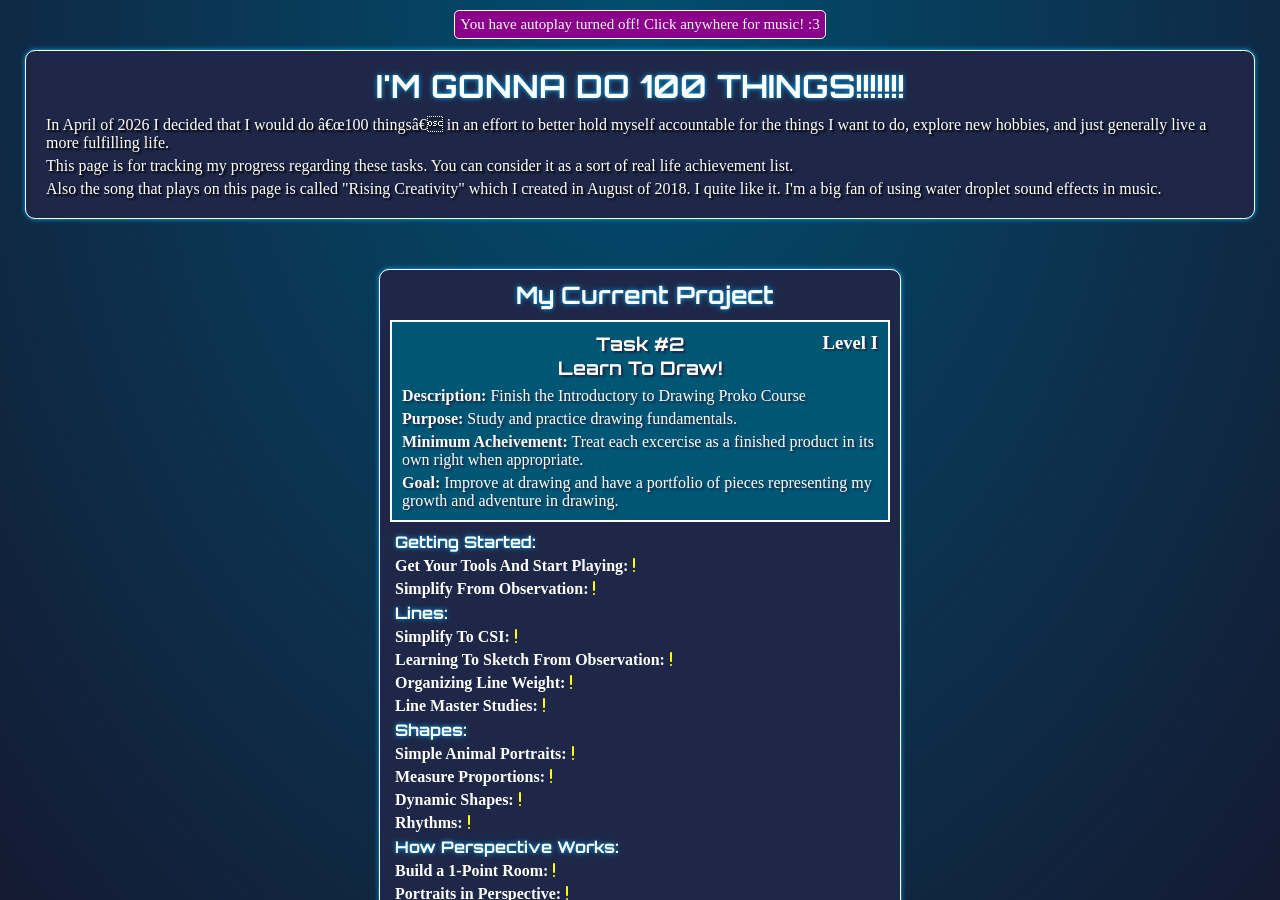
==== commit b0865150: "Fully Added Task 2!" ====
--- a/100things.html
+++ b/100things.html
@@ -11,6 +11,7 @@
         <link rel="stylesheet" href="https://cdnjs.cloudflare.com/ajax/libs/font-awesome/6.0.0/css/all.min.css" integrity="sha512-9usAa10IRO0HhonpyAIVpjrylPvoDwiPUiKdWk5t3PyolY1cOd4DSE0Ga+ri4AuTroPR5aQvXU9xC6qOPnzFeg==" crossorigin="anonymous" referrerpolicy="no-referrer">
         <!-- Fonts -->
         <link rel="preload" href="assets/Star.ttf" as="font" type="font/ttf" crossorigin>
+        <link rel="preload" href="assets/RoyalFlush.ttf" as="font" type="font/ttf" crossorigin>
         <link rel="preconnect" href="https://fonts.googleapis.com">
         <link rel="preconnect" href="https://fonts.gstatic.com" crossorigin>
         <link href="https://fonts.googleapis.com/css2?family=Oregano:ital@0;1&Caudex:ital,wght@0,400;0,700;1,400;1,700&family=Architects+Daughter&family=Dancing+Script:wght@400..700&family=Indie+Flower&family=Orbitron:wght@400..900&family=Philosopher:ital,wght@0,400;0,700;1,400;1,700&family=Hachi+Maru+Pop&display=swap" rel="stylesheet">
@@ -36,27 +37,49 @@
             <div id="main-task">
                 <h2 id="main-task-title">My Current Project</h2>
                 <section class="current-task task">
-                    <h3 class="task-title">Task #1</h3>
-                    <h3 class="task-title">Make A Website!</h3>
-                    <p class="task-description"><b>Description:</b> You're on it right now!</p>
-                    <p class="current-purpose purpose"><b>Purpose:</b> To create a platform for self-promotion and self-expression. I want to be able to show off all of the things I end up doing and have already done in one easily explorable place.</p>
-                    <p class="current-minimum-acheivement minimum-acheivement"><b>Minimum Acheivement:</b> Need to have an about me page, a 100 things page, a splash page, and the ability to contact me from the site.</p>
-                    <p class="current-goal goal"><b>Goal:</b> To be satisfied with the result and craft an enjoyable experience for a would-be viewer. Hold nothing back as I find ways to express my creations and personality.</p>
+                    <h3 class="task-title">Task #2</h3>
+                    <h3 class="task-title">Learn To Draw!</h3>
+                    <h3 class="task-subtitle">Level I</h3>
+                    <p class="task-description"><b>Description:</b> Finish the Introductory to Drawing Proko Course</p>
+                    <p class="current-purpose purpose"><b>Purpose:</b> Study and practice drawing fundamentals.</p>
+                    <p class="current-minimum-acheivement minimum-acheivement"><b>Minimum Acheivement:</b> Treat each excercise as a finished product in its own right when appropriate.</p>
+                    <p class="current-goal goal"><b>Goal:</b> Improve at drawing and have a portfolio of pieces representing my growth and adventure in drawing.</p>
                 </section>
                 <section id="main-task-bonus">
-                    <p class="glow"><b>Minimum Requirement Check:</b></p>
-                    <p><b>Splash Page:</b> <i class="fa-solid fa-check"></i></p>
-                    <p><b>About Me:</b> <i class="fa-solid fa-check"></i></p>
-                    <p><b>100 Things:</b> <i class="fa-solid fa-check"></i></p>
-                    <p><b>Contact Me Page:</b> <i class="fa-solid fa-check"></i></p>
-                    <p class="glow"><b>Bonus:</b></p>
-                    <p><b>Music Settings Page:</b> <i class="fa-solid fa-exclamation"></i></p>
-                    <p><b>Add Sound Effects:</b> <i class="fa-solid fa-exclamation"></i></p>
-                    <p><b>Completed Tasks Section with link to Journal Page:</b> <i class="fa-solid fa-check"></i></p>
-                    <p><b>Journal Page:</b> <i class="fa-solid fa-exclamation"></i></p>
-                    <p><b>Ko-Fi Link?:</b> <i class="fa-solid fa-question"></i></p>
-                    <p class="glow"><b>Status Update:</b></p> 
-                    <p>Bonus content time. Also need to verify there are no bugs and such.</p>
+                    <p class="glow"><b>Getting Started:</b></p>
+                        <p><b>Get Your Tools And Start Playing:</b> <i class="fa-solid fa-exclamation"></i></p>
+                        <p><b>Simplify From Observation:</b> <i class="fa-solid fa-exclamation"></i></p>
+                    <p class="glow"><b>Lines:</b></p> 
+                        <p><b>Simplify To CSI:</b> <i class="fa-solid fa-exclamation"></i></p>
+                        <p><b>Learning To Sketch From Observation:</b> <i class="fa-solid fa-exclamation"></i></p>
+                        <p><b>Organizing Line Weight:</b> <i class="fa-solid fa-exclamation"></i></p>
+                        <p><b>Line Master Studies:</b> <i class="fa-solid fa-exclamation"></i></p>
+                    <p class="glow"><b>Shapes:</b></p> 
+                        <p><b>Simple Animal Portraits:</b> <i class="fa-solid fa-exclamation"></i></p>
+                        <p><b>Measure Proportions:</b> <i class="fa-solid fa-exclamation"></i></p>
+                        <p><b>Dynamic Shapes:</b> <i class="fa-solid fa-exclamation"></i></p>
+                        <p><b>Rhythms:</b> <i class="fa-solid fa-exclamation"></i></p>
+                    <p class="glow"><b>How Perspective Works:</b></p>
+                        <p><b>Build a 1-Point Room:</b> <i class="fa-solid fa-exclamation"></i></p>
+                        <p><b>Portraits in Perspective:</b> <i class="fa-solid fa-exclamation"></i></p>
+                        <p><b>Mannequin Hands:</b> <i class="fa-solid fa-exclamation"></i></p>
+                        <p><b>Wheels on Vehicles:</b> <i class="fa-solid fa-exclamation"></i></p>
+                    <p class="glow"><b>Intuitive Perspective:</b></p> 
+                        <p><b>Blob to Box:</b> <i class="fa-solid fa-exclamation"></i></p>
+                        <p><b>Cross Contour on Organic Forms:</b> <i class="fa-solid fa-exclamation"></i></p>
+                        <p><b>Gestural Torso Boxes:</b> <i class="fa-solid fa-exclamation"></i></p>
+                        <p><b>Visual Memory Games:</b> <i class="fa-solid fa-exclamation"></i></p>
+                    <p class="glow"><b>Values:</b></p>
+                        <p><b>Value Scales:</b> <i class="fa-solid fa-exclamation"></i></p>
+                        <p><b>Notan Master Thumbnails:</b> <i class="fa-solid fa-exclamation"></i></p>
+                        <p><b>Value Composition Thumbnails:</b> <i class="fa-solid fa-exclamation"></i></p>
+                        <p><b>Shade a Sphere:</b> <i class="fa-solid fa-exclamation"></i></p>
+                        <p><b>Designing Value Groups:</b> <i class="fa-solid fa-exclamation"></i></p>
+                    <p class="glow"><b>Edges:</b></p> 
+                        <p><b>Shading Blobs:</b> <i class="fa-solid fa-exclamation"></i></p>
+                        <p><b>Shadow Mapping:</b> <i class="fa-solid fa-exclamation"></i></p>
+                        <p><b>Lost and Found Edges:</b> <i class="fa-solid fa-exclamation"></i></p>
+
                 </section>
                 <!-- <i class="fa-solid fa-check"></i> -->
                 <!-- <i class="fa-solid fa-exclamation"></i> -->
@@ -80,6 +103,14 @@
                 <h2 id="future-things-title">Future Things</h2>
                 <div id="task-grid">
                     <section class="task">
+                        <h3 class="task-title">Task #3</h3>
+                        <h3 class="task-title">Make and Maintain and Online Journal</h3>
+                        <p class="task-description"><b>Description:</b> Create an online journal on my site.</p>
+                        <p class="purpose"><b>Purpose:</b> To help document my progress with the 100 things as well as honor and celebrate the important people and moments of my past that still live in me.</p>
+                        <p class="minimum-acheivement"><b>Minimum Acheivement:</b> Create a Steves Page, and set up the structure for 100-things pages.</p>
+                        <p class="goal"><b>Goal:</b> Go further beyond. Also add secrets!</p>
+                    </section>
+                    <section class="task">
                         <h3 class="task-title">Catch A Fish And Cook It</h3>
                         <p class="task-description"><b>Description:</b> I-a catch-a da feesh.</p>
                         <p class="purpose"><b>Purpose:</b> To go on an adventure and experience new things!</p>
@@ -205,7 +236,20 @@
                         <p class="minimum-acheivement"><b>Minimum Acheivement:</b> Successfully grind on a practice rail.</p>
                         <p class="goal"><b>Goal:</b> Sucessfully hit a line in the wild.</p>
                     </section>
-
+                    <section class="task">
+                        <h3 class="task-title">New Francisco Thing???</h3>
+                        <p class="task-description"><b>Description:</b> I need to learn to draw better first.</p>
+                        <p class="purpose"><b>Purpose:</b> ???</p>
+                        <p class="minimum-acheivement"><b>Minimum Acheivement:</b> ???</p>
+                        <p class="goal"><b>Goal:</b> ???</p>
+                    </section>
+                    <section class="task">
+                        <h3 class="task-title">100% Hat in TIme</h3>
+                        <p class="task-description"><b>Description:</b> Much like Task 100, this one's a rough one.</p>
+                        <p class="purpose"><b>Purpose:</b> To get used to grinding and streaming and such.</p>
+                        <p class="minimum-acheivement"><b>Minimum Acheivement:</b> This is Full Commitment. I wanna climb the mountain.</p>
+                        <p class="goal"><b>Goal:</b> 100% Hat in Time</p>
+                    </section>
                 </div>
             </div>
             <div id="final-task-container">
@@ -224,7 +268,7 @@
             <a id="splash-page" href="index.html">Return to Splash Page</a>
         </main>
     </body>
-    <audio autoplay id="song">
+    <audio id="song">
         <source src="music/RisingCreativity.mp3" type="audio/ogg">
     </audio>
 </html>
--- a/styles/100things.css
+++ b/styles/100things.css
@@ -54,6 +54,13 @@
     font-family:"Orbitron";
     text-align:center;
     text-shadow: 0px 0px 5px #03A9F4;
+}
+
+.task-subtitle{
+    text-align: right;
+    font-family: Philosopher;
+    margin: -10px;
+    transform: translate(-10px, -38px);
 }
 
 #future-things-title{
@@ -123,7 +130,7 @@
 
 #main-task-bonus{
     font-family: Jura;
-    max-width: 500px;
+    width: 500px;
     padding-top: 10px;
 }
 #main-task-bonus > p{
